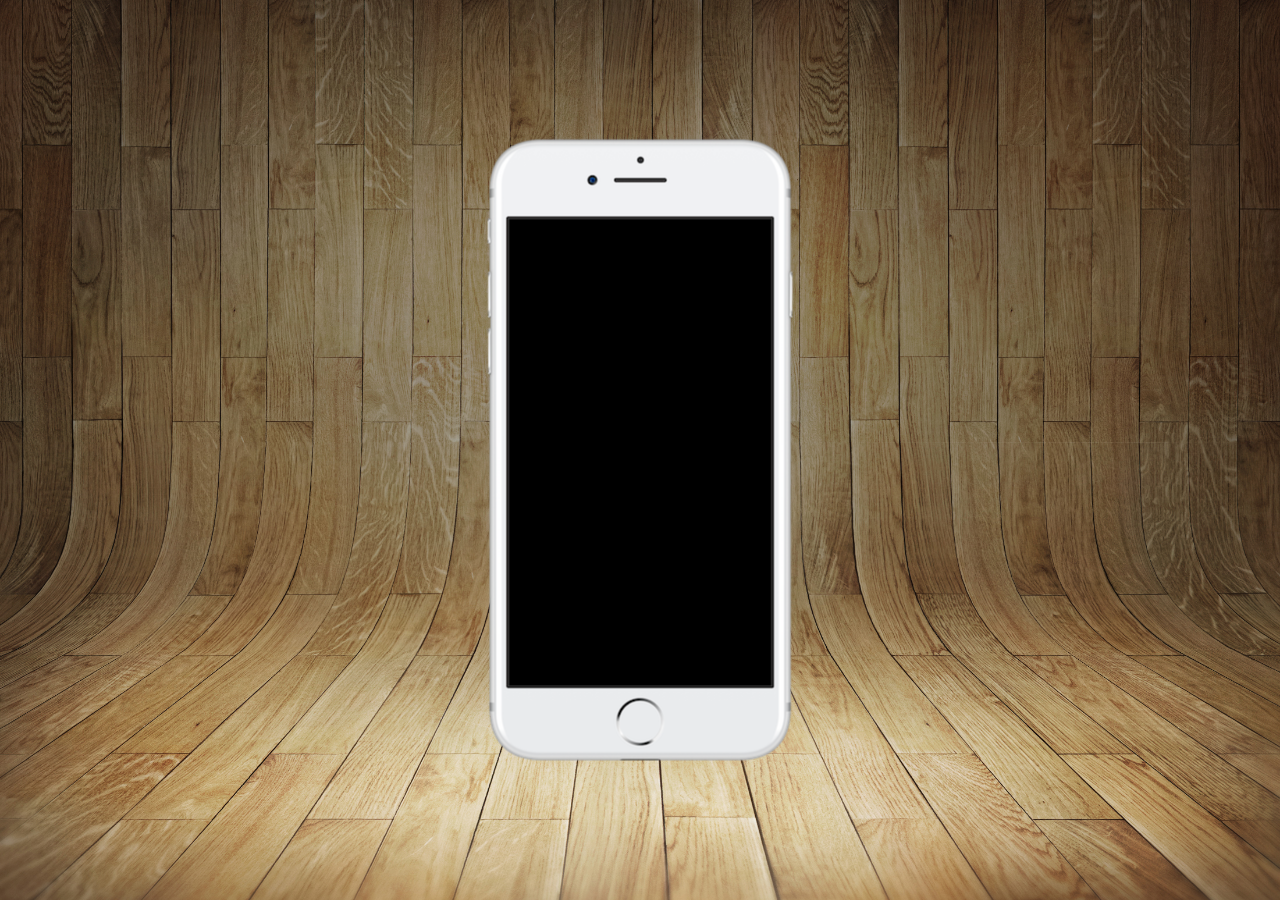
==== index.html @ 201e9729 "Desafio novo" ====
<!DOCTYPE html>
<html lang="pt-br">
<head>
    <meta charset="UTF-8">
    <meta http-equiv="X-UA-Compatible" content="IE=edge">
    <meta name="viewport" content="width=device-width, initial-scale=1.0">
    <title>Redes Sociais</title>
    <link rel="shortcut icon" href="favicon.ico" type="image/x-icon">
    <link rel="stylesheet" href="estilos/style.css">
</head>
<body>
    <main>
        <section id="telefone">
            
        </section>

        <section id="redes sociais">

        </section>
    </main>
</body>
</html>
---- estilos/style.css ----
@charset "UTF-8";

*{
    margin: 0px;
    padding: 0px;
    font-family: Arial, Helvetica, sans-serif;
}
body, html{
    height: 100vh;
    width: 100vw;
    background-color: black;
}

body{
    background-image: url('../imagens/fundo-madeira.jpg');
    background-repeat: no-repeat;
    background-position: top center;
    background-size: cover;
    background-attachment: fixed;
}

main{
    height: 100vh;
    position: relative;
}

#telefone{
    height: 627px;
    width: 311px;
    background-image: url('../imagens/frame-iphone.png');
    background-repeat: no-repeat;

    position: absolute;
    top: 50%;
    left: 50%;
    transform: translate(-50%, -50%);
}
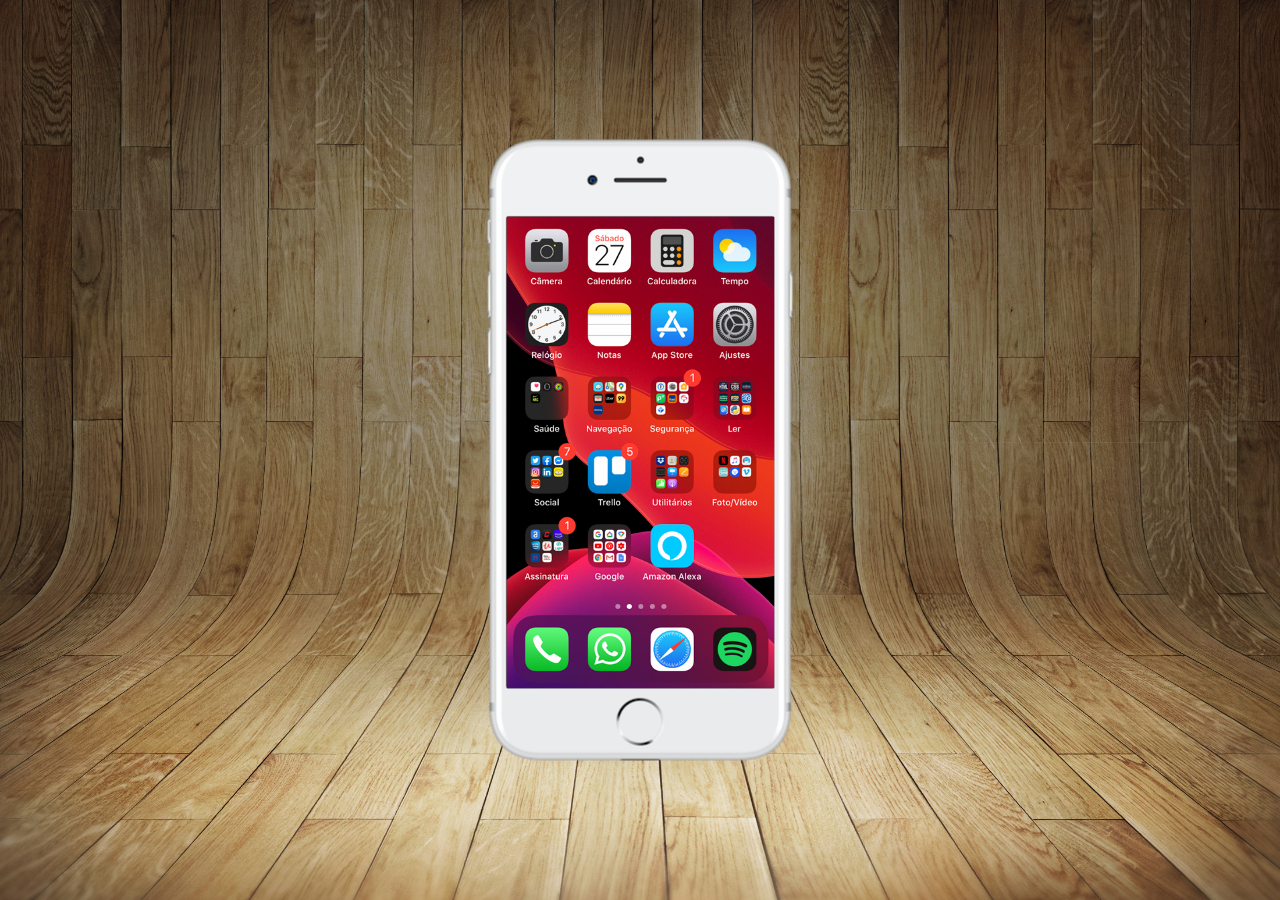
==== commit 2ddc3a05: "home" ====
--- a/index.html
+++ b/index.html
@@ -11,7 +11,7 @@
 <body>
     <main>
         <section id="telefone">
-            
+            <iframe src="home.html" name="tela" id="tela" frameborder="0"></iframe>
         </section>
 
         <section id="redes sociais">
--- a/estilos/style.css
+++ b/estilos/style.css
@@ -34,4 +34,12 @@
     top: 50%;
     left: 50%;
     transform: translate(-50%, -50%);
+}
+
+#tela{
+    position: relative;
+    top: 80px;
+    left: 22px;
+    width: 267.9px;
+    height: 472px;
 }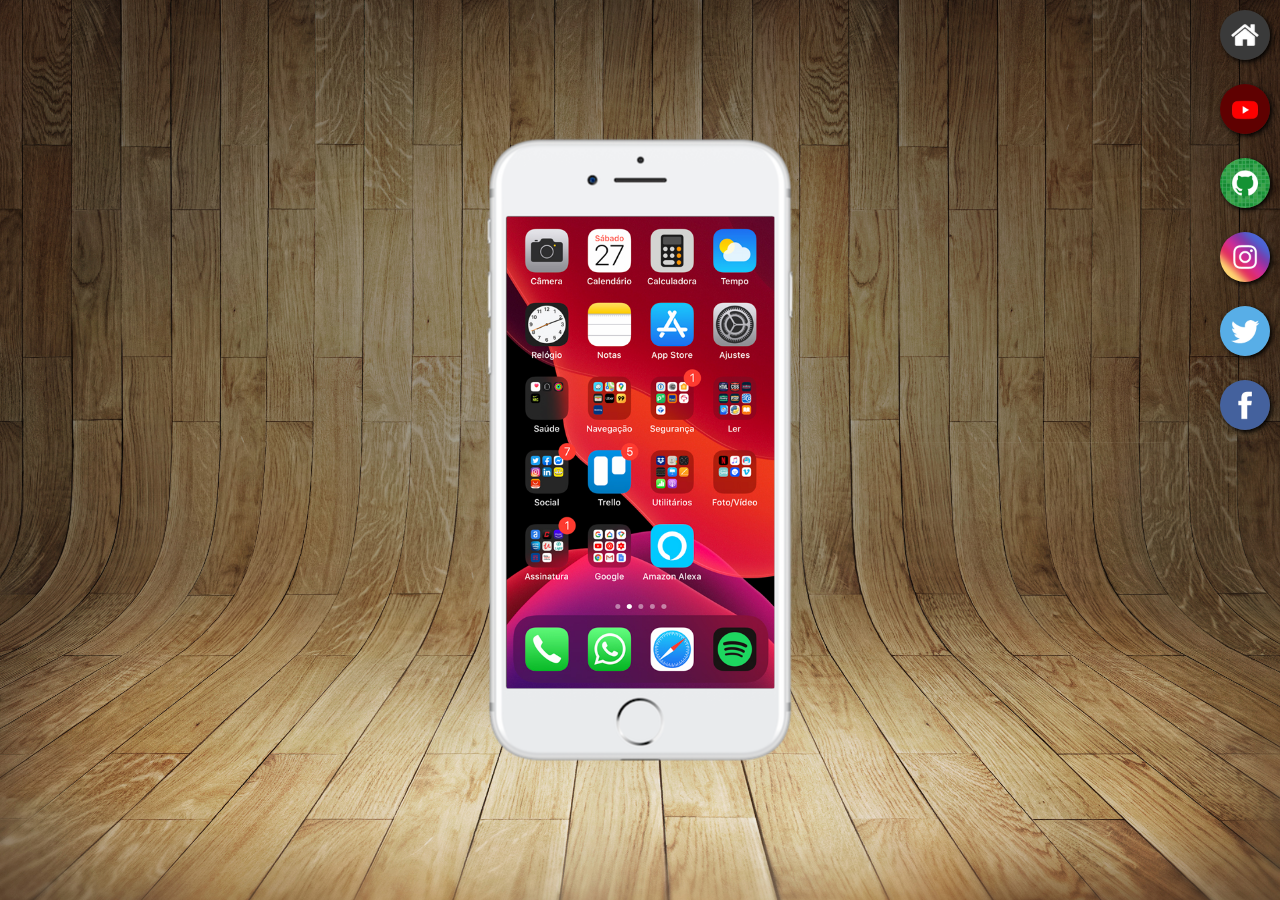
==== commit 3fb43c7d: "Arrumando" ====
--- a/index.html
+++ b/index.html
@@ -11,10 +11,18 @@
 <body>
     <main>
         <section id="telefone">
-            <iframe src="home.html" name="tela" id="tela" frameborder="0"></iframe>
+            <iframe src="home.html" name="tela" id="tela" frameborder="0">
+                Seu navegador não é compatível com isso
+            </iframe>
         </section>
 
-        <section id="redes sociais">
+        <section id="redes-sociais">
+            <a href="#" target="tela"> <img src="imagens/logo-home.jpg" alt="Home"></a>  <br>
+            <a href="#" target="tela"><img src="imagens/logo-youtube.jpg" alt="YouTube"></a> <br>
+            <a href="#" target="tela"><img src="imagens/logo-github.jpg" alt="GitHub"></a> <br>
+            <a href="#" target="tela"><img src="imagens/logo-instagram.jpg" alt="Instagram"></a> <br>
+            <a href="#" target="tela"><img src="imagens/logo-twitter.jpg" alt="Twitter"></a> <br>
+            <a href="#" target="tela"><img src="imagens/logo-facebook.jpg" alt="Facebook"></a> <br>
 
         </section>
     </main>
--- a/estilos/style.css
+++ b/estilos/style.css
@@ -42,4 +42,21 @@
     left: 22px;
     width: 267.9px;
     height: 472px;
+}
+section#redes-sociais {
+    text-align: right;
+}
+section#redes-sociais img {
+    width: 50px;
+    margin: 10px;
+    border-radius: 50%;
+    box-shadow: 2px 2px 5px black;
+    box-sizing: border-box;
+}
+section#redes-sociais img:hover{
+    border: 2px solid rgba(255, 255, 255, 1);
+    transform: translate(-5px, -5px);
+    box-shadow: 5px 5px 10px black;
+    transition: transform 0.5s;
+
 }